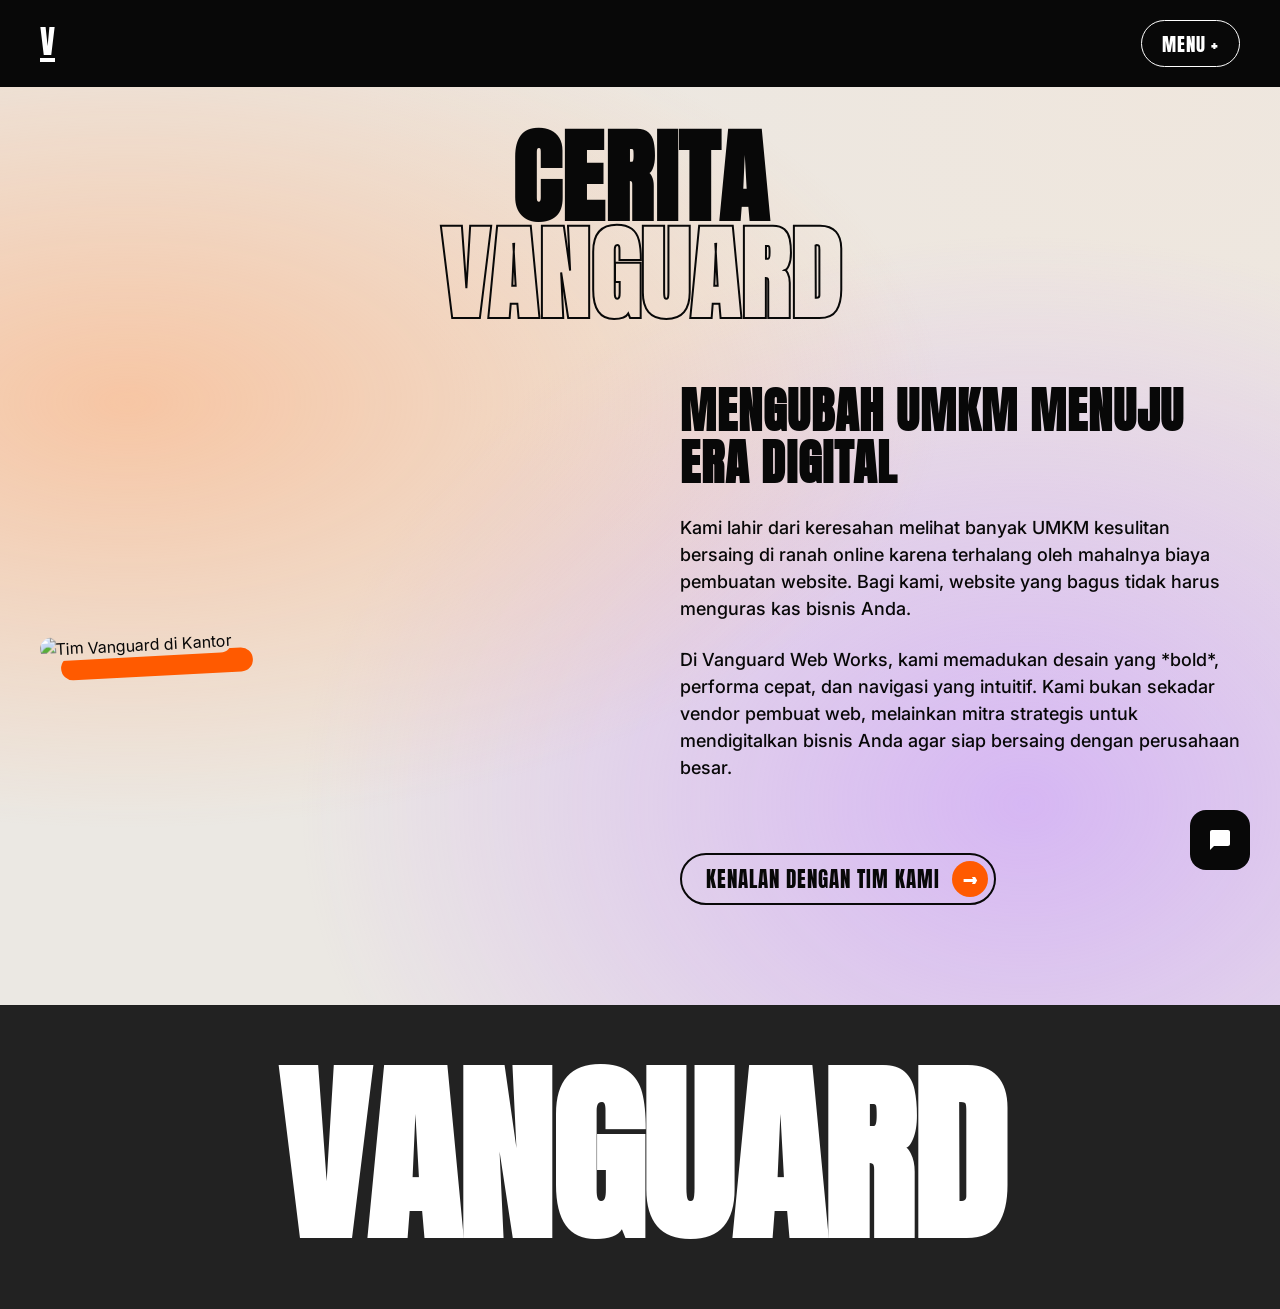
==== tentang kami.html @ bb04f419 "Add files via upload" ====
<!DOCTYPE html>
<html lang="id">
<head>
  <meta charset="UTF-8">
  <meta name="viewport" content="width=device-width, initial-scale=1.0">
  <title>Tentang Kami - Vanguard Web Works</title>
  <link rel="preconnect" href="https://fonts.googleapis.com">
  <link rel="preconnect" href="https://fonts.gstatic.com" crossorigin>
  <link href="https://fonts.googleapis.com/css2?family=Anton&family=Inter:wght@400;500;600;700&display=swap" rel="stylesheet">
  <link rel="stylesheet" href="style.css">
  <style>
    .nav { mix-blend-mode: normal; background: var(--black); color: var(--white); padding: 12px 40px;}
    .page-wrapper { padding-top: 130px; padding-bottom: 100px; min-height: 80vh; overflow: hidden; }
    
    /* Custom UI untuk Editorial About */
    .editorial-grid { display: grid; grid-template-columns: 1fr 1fr; gap: 80px; align-items: center; margin-top: 60px; }
    .editorial-img { width: 100%; border-radius: 24px; transform: rotate(-3deg); box-shadow: 20px 20px 0 var(--orange); transition: transform 0.4s ease; }
    .editorial-img:hover { transform: rotate(0deg); }
    .editorial-title { font-family: var(--font-display); font-size: 3rem; line-height: 1.1; margin-bottom: 24px; letter-spacing: 1px;}
    
    @media (max-width: 992px) {
      .editorial-grid { grid-template-columns: 1fr; gap: 50px; text-align: center; }
      .editorial-img { transform: rotate(0); box-shadow: 10px 10px 0 var(--orange); }
      .editorial-text p { margin-left: auto; margin-right: auto; }
    }
  </style>
</head>
<body>

  <!-- NAVIGATION -->
  <nav class="nav">
    <div class="logo">
      <a href="index.html" class="r-mark" style="text-decoration: none; color: inherit;">V</a>
    </div>
    <button class="menu-btn">MENU +</button>
  </nav>

  <div class="page-wrapper mesh-bg">
      <div class="container">
        <h2 class="section-title massive text-center">CERITA <br><span class="outline-text-dark" style="color:transparent;-webkit-text-stroke: 2px var(--black);">VANGUARD</span></h2>
        
        <div class="editorial-grid">
          <div>
            <img class="editorial-img" src="https://images.unsplash.com/photo-1522071820081-009f0129c71c?ixlib=rb-4.0.3&auto=format&fit=crop&w=1000&q=80" alt="Tim Vanguard di Kantor">
          </div>
          <div class="editorial-text">
            <h3 class="editorial-title">MENGUBAH UMKM MENUJU ERA DIGITAL</h3>
            <p class="body-text" style="max-width: 100%;">Kami lahir dari keresahan melihat banyak UMKM kesulitan bersaing di ranah online karena terhalang oleh mahalnya biaya pembuatan website. Bagi kami, website yang bagus tidak harus menguras kas bisnis Anda.</p>
            <p class="body-text" style="max-width: 100%;">Di Vanguard Web Works, kami memadukan desain yang *bold*, performa cepat, dan navigasi yang intuitif. Kami bukan sekadar vendor pembuat web, melainkan mitra strategis untuk mendigitalkan bisnis Anda agar siap bersaing dengan perusahaan besar.</p>
            <a href="tim.html" class="btn btn-pill btn-dark mt-4">
              <span class="btn-text">KENALAN DENGAN TIM KAMI</span>
              <span class="btn-icon btn-icon-orange">→</span>
            </a>
          </div>
        </div>
      </div>
  </div>

  <!-- FOOTER (Sama seperti file sebelumnya) -->
  <footer class="footer dark-bg">
    <div class="container relative">
      <h1 class="footer-title text-center mt-5 mb-5">VANGUARD</h1>
      <!-- Kode footer lainnya tetap sama -->
    </div>
  </footer>

  <div class="chat-btn"><svg viewBox="0 0 24 24" width="24" height="24" fill="currentColor"><path d="M20 2H4C2.9 2 2 2.9 2 4V22L6 18H20C21.1 18 22 17.1 22 16V4C22 2.9 21.1 2 20 2Z"/></svg></div>
  <script src="script.js"></script>
</body>
</html>
---- style.css ----
/* ==========================================================================
   CSS VARIABLES & RESET
   ========================================================================== */
:root {
  --bg-light: #EBE8E3;
  --bg-dark: #222222;
  --black: #080808;
  --white: #FFFFFF;
  --orange: #FF5A00;
  --grey-text: #B0B0B0;
  
  --font-display: 'Anton', impact, sans-serif;
  --font-body: 'Inter', system-ui, sans-serif;
}

* {
  box-sizing: border-box;
  margin: 0;
  padding: 0;
}

body {
  font-family: var(--font-body);
  background-color: var(--bg-light);
  color: var(--black);
  line-height: 1.5;
  overflow-x: hidden;
  -webkit-font-smoothing: antialiased;
}

a {
  text-decoration: none;
  color: inherit;
}

/* ==========================================================================
   UTILITIES & LAYOUT
   ========================================================================== */
.container {
  max-width: 1400px;
  margin: 0 auto;
  padding: 0 40px;
}

.relative { position: relative; }
.text-center { text-align: center; }
.mt-2 { margin-top: 1rem; }
.mt-4 { margin-top: 3rem; }
.mb-4 { margin-bottom: 3rem; }
.mb-5 { margin-bottom: 5rem; }
.pt-0 { padding-top: 0 !important; }

.dark-bg { background-color: var(--bg-dark); color: var(--white); }
.light-bg { background-color: var(--bg-light); color: var(--black); }

.hero.dark-bg {
  background-image:
    linear-gradient(rgba(10, 10, 10, 0.55), rgba(10, 10, 10, 0.55)),
    url('https://preview.redd.it/kyoto-night-walk-in-march-5160x2160-v0-7tdn4ga0k0ue1.png?width=1080&crop=smart&auto=webp&s=59a6f57659c7404c477679a484a92c6cc6047191');
  background-size: cover;
  background-position: center;
  background-repeat: no-repeat;
}

section { padding: 100px 0; }

.grid-2 {
  display: grid;
  grid-template-columns: 1fr 1fr;
  gap: 60px;
  align-items: center;
}
.align-start { align-items: start; }

/* ==========================================================================
   TYPOGRAPHY
   ========================================================================== */
.hero-title, .section-title, .footer-title {
  font-family: var(--font-display);
  text-transform: uppercase;
  line-height: 0.95;
  margin: 0;
}

.hero-title {
  font-size: clamp(4rem, 10vw, 9rem);
  letter-spacing: 2px;
}

.section-title {
  font-size: clamp(3rem, 7vw, 6.5rem);
  letter-spacing: 1px;
}
.section-title.massive { font-size: clamp(3.5rem, 8vw, 7.5rem); }

.outline-text {
  color: transparent;
  -webkit-text-stroke: 2px var(--white);
}

.outline-text-dark {
  color: transparent;
  -webkit-text-stroke: 2px var(--black);
}

.body-text {
  font-size: 1.125rem;
  font-weight: 500;
  margin-bottom: 1.5rem;
  max-width: 500px;
}

/* ==========================================================================
   NAVIGATION
   ========================================================================== */
.nav {
  position: fixed;
  top: 0; left: 0; right: 0;
  padding: 20px 40px;
  display: flex;
  justify-content: space-between;
  align-items: center;
  z-index: 100;
  mix-blend-mode: difference;
  color: white;
}

.r-mark {
  font-family: var(--font-display);
  font-size: 2rem;
  border-bottom: 4px solid white;
  line-height: 1;
  display: inline-block;
}

.menu-btn {
  background: transparent;
  border: 1px solid white;
  color: white;
  border-radius: 50px;
  padding: 8px 20px;
  font-family: var(--font-display);
  font-size: 1.2rem;
  cursor: pointer;
  letter-spacing: 1px;
  transition: 0.3s ease;
}
.menu-btn:hover { background: white; color: black; }

/* ==========================================================================
   BUTTONS
   ========================================================================== */
.btn-pill {
  display: inline-flex;
  align-items: center;
  gap: 12px;
  border: 2px solid;
  border-radius: 50px;
  padding: 6px 6px 6px 24px;
  font-family: var(--font-display);
  font-size: 1.3rem;
  letter-spacing: 1px;
  transition: transform 0.3s ease;
}
.btn-pill:hover { transform: scale(1.05); }

.btn-orange { border-color: var(--white); color: var(--white); }
.btn-orange .btn-icon { background-color: var(--orange); border-radius: 50%; width: 36px; height: 36px; display: flex; align-items: center; justify-content: center; color: white;}

.btn-dark { border-color: var(--black); color: var(--black); }
.btn-dark .btn-icon-orange { background-color: var(--orange); border-radius: 50%; width: 36px; height: 36px; display: flex; align-items: center; justify-content: center; color: white;}

/* ==========================================================================
   SPECIFIC ELEMENTS (Masks, Badges, Inline Pill)
   ========================================================================== */
.inline-img-pill {
  display: inline-block;
  width: 250px;
  height: clamp(60px, 8vw, 110px);
  background-image: url('https://images.unsplash.com/photo-1522071820081-009f0129c71c?ixlib=rb-4.0.3&auto=format&fit=crop&w=600&q=80');
  background-size: cover;
  background-position: center;
  border-radius: 100px;
  vertical-align: middle;
  margin: 0 15px;
}

.badge-inline {
  display: inline-block;
  width: clamp(60px, 8vw, 90px);
  height: clamp(60px, 8vw, 90px);
  background-image: url('data:image/svg+xml;utf8,<svg xmlns="http://www.w3.org/2000/svg" viewBox="0 0 100 100"><circle cx="50" cy="50" r="45" fill="%23111" /><path d="M 35 40 Q 40 30 45 40 M 65 40 Q 60 30 55 40 M 35 60 Q 50 80 65 60" stroke="%23E4F059" stroke-width="4" fill="none" stroke-linecap="round"/><circle cx="50" cy="50" r="48" fill="none" stroke="%23E4F059" stroke-width="1" stroke-dasharray="4"/></svg>');
  background-size: cover;
  vertical-align: text-bottom;
}

.badge-spin {
  position: absolute;
  top: -40px;
  right: 15%;
  animation: spin 10s linear infinite;
  z-index: 10;
}
.badge-footer { top: -60px; left: 15%; right: auto; }

@keyframes spin { 100% { transform: rotate(360deg); } }

.octagon-mask {
  width: 100%;
  aspect-ratio: 1;
  clip-path: polygon(30% 0%, 70% 0%, 100% 30%, 100% 70%, 70% 100%, 30% 100%, 0% 70%, 0% 30%);
}
.octagon-mask img { width: 100%; height: 100%; object-fit: cover; }

/* ==========================================================================
   TRAININGS TYPOGRAPHY CLUSTER
   ========================================================================== */
.eyebrow-center {
  text-align: center;
  font-family: var(--font-display);
  font-size: 1.5rem;
  letter-spacing: 1px;
  margin-bottom: 2rem;
}

.typographic-cluster {
  text-align: center;
  font-family: var(--font-display);
  font-size: clamp(3rem, 8vw, 7.5rem);
  line-height: 0.9;
}
.typographic-cluster .word { position: relative; margin-right: 30px; display: inline-block; }
.typographic-cluster .word sup {
  font-family: var(--font-body); font-weight: bold; font-size: 1rem;
  position: absolute; top: 10px; right: -25px;
}
.typographic-cluster .black { color: var(--black); }
.typographic-cluster .grey { color: var(--grey-text); }

.image-grid { display: grid; grid-template-columns: repeat(4, 1fr); gap: 20px; }
.img-card { aspect-ratio: 1; overflow: hidden; position: relative; }
.img-card img { width: 100%; height: 100%; object-fit: cover; }
.date-card::before {
  content: ""; position: absolute; top: 0; left: 0; width: 80px; height: 100px;
  background: rgba(0,0,0,0.7); z-index: 1;
}
.date-badge {
  position: absolute; top: 10px; left: 10px; z-index: 2;
  color: white; font-family: var(--font-display); text-align: center; line-height: 1;
  font-size: 1.2rem;
}
.date-badge span { font-size: 2.5rem; display: block; margin: -2px 0; }

/* ==========================================================================
   TEAM SECTION
   ========================================================================== */
.team-text { padding-left: 40px; }
.team-grid { display: grid; grid-template-columns: repeat(4, 1fr); height: 450px; }
.team-member { overflow: hidden; position: relative; }
.team-member img { width: 100%; height: 100%; object-fit: cover; }

/* ==========================================================================
   TESTIMONIALS (FLEX MASONRY FIX - ANTI BOLONG)
   ========================================================================== */
.mesh-bg {
  background: var(--bg-light);
  background-image: 
    radial-gradient(at 10% 40%, rgba(255, 175, 122, 0.6) 0px, transparent 50%),
    radial-gradient(at 80% 80%, rgba(200, 150, 255, 0.6) 0px, transparent 50%),
    radial-gradient(at 90% 10%, rgba(240, 230, 220, 0.8) 0px, transparent 50%);
}

.masonry-layout {
  display: flex;
  align-items: flex-start;
  gap: 24px;
  width: 100%;
}

.masonry-column {
  display: flex;
  flex-direction: column;
  gap: 24px;
  flex: 1;
}

/* Efek Offset/Turun khusus kolom tengah agar senada dengan UI referensi */
.masonry-column.staggered {
  margin-top: 60px; 
}

/* ==========================================
   TESTIMONIAL SECTION (RAPI & MODERN)
========================================== */

.testimonials{
    padding:140px 0 160px;
}

.testimonials .container{
    max-width:1400px;
    margin:0 auto;
}

/* Judul */

.testimonials .section-title{
    font-size:clamp(4rem,8vw,7rem);
    line-height:1.08;
    letter-spacing:1px;
    text-align:center;

    margin-bottom:90px;
}

/* Grid */

.testimonial-grid{
    display:grid;
    grid-template-columns:repeat(3,1fr);

    gap:35px;

    margin-top:0;
}

/* Card */

.testi-card{
    background:#fff;
    border-radius:16px;

    padding:45px;

    display:flex;
    flex-direction:column;

    min-height:360px;

    box-shadow:0 15px 40px rgba(0,0,0,.08);

    transition:.35s ease;
}

.testi-card:hover{
    transform:translateY(-8px);
    box-shadow:0 25px 60px rgba(0,0,0,.12);
}

/* Avatar */

.testi-avatar{
    width:60px;
    height:60px;
    border-radius:50%;
    overflow:hidden;
    margin-bottom:30px;
}

.testi-avatar img{
    width:100%;
    height:100%;
    object-fit:cover;
}

/* Isi */

.testi-text{
    font-size:1.08rem;
    line-height:1.8;
    color:#333;

    margin-bottom:35px;

    flex:1;
}

/* Nama */

.testi-author{
    font-family:var(--font-display);
    font-size:1.35rem;
    letter-spacing:1px;
    line-height:1.2;
}

.role{
    display:block;
    margin-top:8px;

    font-size:.95rem;
    font-family:var(--font-body);
    font-weight:600;
    color:var(--orange);
}

/* Tablet */

@media(max-width:992px){

.testimonial-grid{
    grid-template-columns:repeat(2,1fr);
}

.testimonials .section-title{
    margin-bottom:70px;
}

}

/* Mobile */

@media(max-width:768px){

.testimonial-grid{
    grid-template-columns:1fr;
    gap:25px;
}

.testimonials{
    padding:90px 0;
}

.testimonials .section-title{
    margin-bottom:55px;
}

.testi-card{
    min-height:auto;
}

}
/* ==========================================================================
   FOOTER
   ========================================================================== */
.footer { padding-bottom: 60px; border-top: 1px solid rgba(0,0,0,0.1); }
.footer-title {
  font-size: clamp(4rem, 15vw, 14rem);
  text-align: center;
  margin-top: 60px;
  letter-spacing: -2px;
}
.footer-grid { display: grid; grid-template-columns: 2fr 1fr 1fr 1fr; gap: 40px; }
.footer-brand { font-family: var(--font-display); font-size: 1.5rem; line-height: 1.1; letter-spacing: 1px; }
.footer-links { list-style: none; font-family: var(--font-display); font-size: 1.5rem; letter-spacing: 1px;}
.footer-links li { margin-bottom: 8px; }
.footer-links a:hover { color: var(--orange); }
.footer-social-label { font-size: 0.9rem; font-weight: 600; margin-bottom: 10px; }

/* ==========================================================================
   FLOATING CHAT
   ========================================================================== */
.chat-btn {
  position: fixed;
  bottom: 30px; right: 30px;
  background: var(--black); color: var(--white);
  width: 60px; height: 60px; border-radius: 16px;
  display: flex; align-items: center; justify-content: center;
  cursor: pointer; z-index: 99; transition: 0.3s;
}
.chat-btn:hover { background: var(--orange); }

/* ==========================================================================
   RESPONSIVE
   ========================================================================== */
@media (max-width: 1024px) {
  .grid-2 { grid-template-columns: 1fr; }
  .image-grid, .team-grid { grid-template-columns: repeat(2, 1fr); }
  
  .masonry-layout { 
    flex-wrap: wrap; 
  }
  .masonry-column { 
    min-width: 45%; 
  }
  .masonry-column.staggered { 
    margin-top: 0; /* Matikan offset di tablet */
  }

  .footer-grid { grid-template-columns: 1fr 1fr; }
  .badge-spin { right: 5%; }
  .team-text { padding-left: 0; }
  .inline-img-pill { width: 150px; }
}

@media (max-width: 600px) {
  .footer-grid, .image-grid, .team-grid { grid-template-columns: 1fr; }
  
  .masonry-layout { 
    flex-direction: column; 
  }
  .masonry-column { 
    min-width: 100%; 
  }
  
  .badge-spin { display: none; }
  section { padding: 60px 0; }
}

/* ==========================================================================
   TAMBAHAN OPTIMASI MOBILE (MAX-WIDTH: 768PX)
   ========================================================================== */
@media (max-width: 768px) {
  /* 1. Navigasi dan Container */
  .container {
    padding: 0 20px; /* Mengurangi ruang kosong di kiri-kanan layar */
  }
  .nav {
    padding: 15px 20px !important; /* Membuat header lebih ramping */
  }

  /* 2. Tipografi (Menurunkan batas minimum clamp) */
  .hero-title {
    font-size: clamp(2.5rem, 10vw, 9rem); 
  }
  .section-title {
    font-size: clamp(2rem, 7vw, 6.5rem);
  }
  .section-title.massive {
    font-size: clamp(2.2rem, 8vw, 7.5rem);
  }
  .footer-title {
    font-size: clamp(2.8rem, 15vw, 14rem); /* Mencegah judul footer tumpah */
  }
  .body-text {
    font-size: 1rem;
  }

  /* 3. Cluster Teks Layanan (Merapikan teks yang menumpuk) */
  .typographic-cluster {
    font-size: clamp(1.8rem, 8vw, 7.5rem);
    line-height: 1.3;
  }
  .typographic-cluster .word {
    margin-right: 12px;
  }
  .typographic-cluster .word sup {
    right: -15px;
    font-size: 0.8rem;
  }

  /* 4. Tombol (Membuat tombol lebih proporsional saat disentuh jempol) */
  .btn-pill {
    font-size: 1rem;
    padding: 6px 6px 6px 18px;
  }
  .btn-pill .btn-icon, 
  .btn-pill .btn-icon-orange {
    width: 30px;
    height: 30px;
  }

  /* 5. Kartu Harga (Memaksa grid menjadi 1 kolom penuh agar tidak terpotong) */
  .pricing-grid {
    grid-template-columns: 1fr !important;
  }
}

/* Tambahan ekstra untuk layar yang sangat sempit (seperti iPhone SE) */
@media (max-width: 400px) {
  .hero-title {
    font-size: clamp(2.2rem, 10vw, 9rem);
  }
  .team-card {
    padding: 30px 15px; /* Mengurangi padding di kartu tim */
  }
}
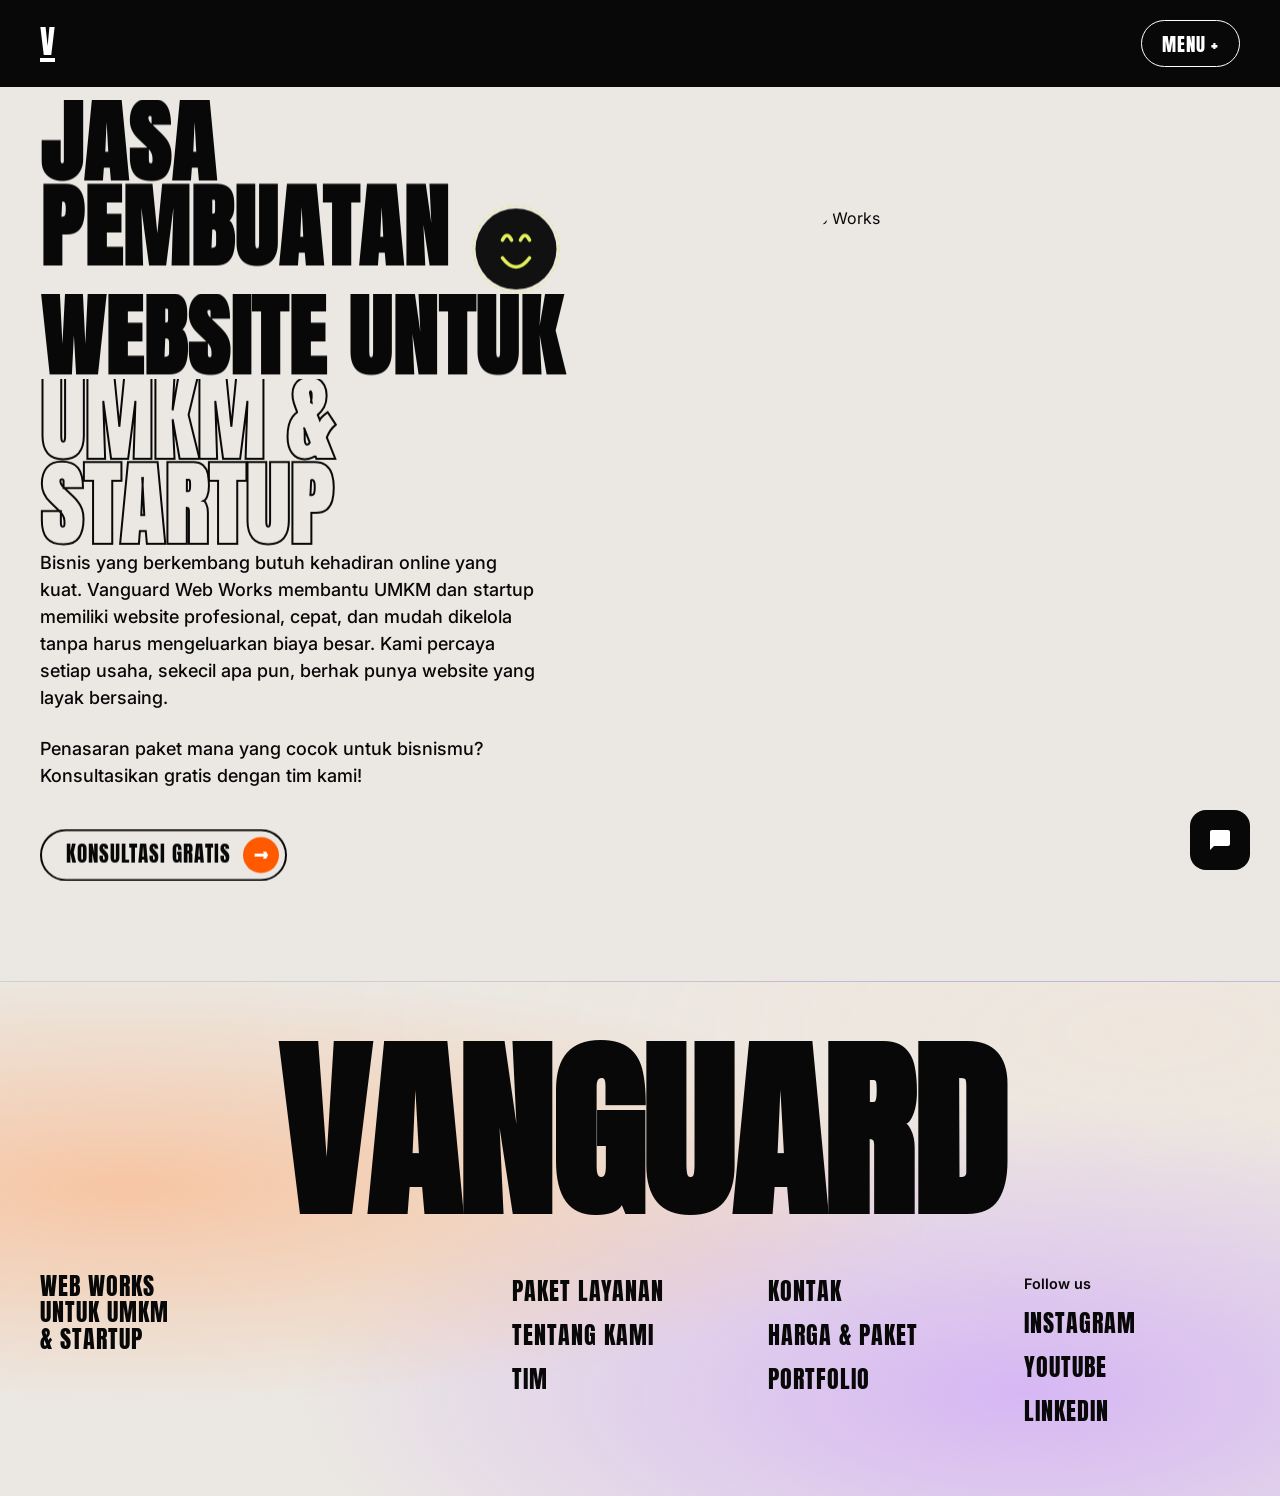
==== commit d117ca42: "tentang-kami.html" ====
--- a/tentang kami.html
+++ b/tentang kami.html
@@ -3,26 +3,15 @@
 <head>
   <meta charset="UTF-8">
   <meta name="viewport" content="width=device-width, initial-scale=1.0">
-  <title>Tentang Kami - Vanguard Web Works</title>
+  <title>Vanguard Web Works</title>
   <link rel="preconnect" href="https://fonts.googleapis.com">
   <link rel="preconnect" href="https://fonts.gstatic.com" crossorigin>
   <link href="https://fonts.googleapis.com/css2?family=Anton&family=Inter:wght@400;500;600;700&display=swap" rel="stylesheet">
   <link rel="stylesheet" href="style.css">
   <style>
+    /* Specific overrides for subpages */
     .nav { mix-blend-mode: normal; background: var(--black); color: var(--white); padding: 12px 40px;}
-    .page-wrapper { padding-top: 130px; padding-bottom: 100px; min-height: 80vh; overflow: hidden; }
-    
-    /* Custom UI untuk Editorial About */
-    .editorial-grid { display: grid; grid-template-columns: 1fr 1fr; gap: 80px; align-items: center; margin-top: 60px; }
-    .editorial-img { width: 100%; border-radius: 24px; transform: rotate(-3deg); box-shadow: 20px 20px 0 var(--orange); transition: transform 0.4s ease; }
-    .editorial-img:hover { transform: rotate(0deg); }
-    .editorial-title { font-family: var(--font-display); font-size: 3rem; line-height: 1.1; margin-bottom: 24px; letter-spacing: 1px;}
-    
-    @media (max-width: 992px) {
-      .editorial-grid { grid-template-columns: 1fr; gap: 50px; text-align: center; }
-      .editorial-img { transform: rotate(0); box-shadow: 10px 10px 0 var(--orange); }
-      .editorial-text p { margin-left: auto; margin-right: auto; }
-    }
+    .page-wrapper { padding-top: 100px; min-height: 80vh; }
   </style>
 </head>
 <body>
@@ -35,36 +24,75 @@
     <button class="menu-btn">MENU +</button>
   </nav>
 
-  <div class="page-wrapper mesh-bg">
-      <div class="container">
-        <h2 class="section-title massive text-center">CERITA <br><span class="outline-text-dark" style="color:transparent;-webkit-text-stroke: 2px var(--black);">VANGUARD</span></h2>
-        
-        <div class="editorial-grid">
-          <div>
-            <img class="editorial-img" src="https://images.unsplash.com/photo-1522071820081-009f0129c71c?ixlib=rb-4.0.3&auto=format&fit=crop&w=1000&q=80" alt="Tim Vanguard di Kantor">
-          </div>
-          <div class="editorial-text">
-            <h3 class="editorial-title">MENGUBAH UMKM MENUJU ERA DIGITAL</h3>
-            <p class="body-text" style="max-width: 100%;">Kami lahir dari keresahan melihat banyak UMKM kesulitan bersaing di ranah online karena terhalang oleh mahalnya biaya pembuatan website. Bagi kami, website yang bagus tidak harus menguras kas bisnis Anda.</p>
-            <p class="body-text" style="max-width: 100%;">Di Vanguard Web Works, kami memadukan desain yang *bold*, performa cepat, dan navigasi yang intuitif. Kami bukan sekadar vendor pembuat web, melainkan mitra strategis untuk mendigitalkan bisnis Anda agar siap bersaing dengan perusahaan besar.</p>
-            <a href="tim.html" class="btn btn-pill btn-dark mt-4">
-              <span class="btn-text">KENALAN DENGAN TIM KAMI</span>
+  <div class="page-wrapper light-bg">
+      <section class="about pt-0">
+        <div class="container grid-2">
+          <div class="about-content">
+            <h2 class="section-title">
+              JASA PEMBUATAN <span class="badge-inline"></span><br>
+              WEBSITE UNTUK<br>
+              <span class="outline-text-dark">UMKM & STARTUP</span>
+            </h2>
+            <p class="body-text">
+              Bisnis yang berkembang butuh kehadiran online yang kuat. Vanguard Web Works membantu UMKM dan startup memiliki website profesional, cepat, dan mudah dikelola tanpa harus mengeluarkan biaya besar. Kami percaya setiap usaha, sekecil apa pun, berhak punya website yang layak bersaing.
+            </p>
+            <p class="body-text">
+              Penasaran paket mana yang cocok untuk bisnismu? Konsultasikan gratis dengan tim kami!
+            </p>
+            <a href="kontak.html" class="btn btn-pill btn-dark mt-2">
+              <span class="btn-text">KONSULTASI GRATIS</span>
               <span class="btn-icon btn-icon-orange">→</span>
             </a>
           </div>
+          <div class="about-image">
+            <div class="octagon-mask">
+              <img src="https://images.unsplash.com/photo-1522071820081-009f0129c71c?ixlib=rb-4.0.3&auto=format&fit=crop&w=1000&q=80" alt="Tim Vanguard Web Works">
+            </div>
+          </div>
+        </div>
+      </section>
+  </div>
+
+  <!-- FOOTER -->
+  <footer class="footer mesh-bg">
+    <div class="container relative">
+      <h1 class="footer-title">VANGUARD</h1>
+      
+      <div class="footer-grid mt-4">
+        <div>
+          <div class="footer-brand">WEB WORKS<br>UNTUK UMKM<br>& STARTUP</div>
+        </div>
+        <div>
+          <ul class="footer-links">
+            <li><a href="paket layanan.html">PAKET LAYANAN</a></li>
+            <li><a href="tentang kami.html">TENTANG KAMI</a></li>
+            <li><a href="tim.html">TIM</a></li>
+          </ul>
+        </div>
+        <div>
+          <ul class="footer-links">
+            <li><a href="kontak.html">KONTAK</a></li>
+            <li><a href="#">HARGA & PAKET</a></li>
+            <li><a href="#">PORTFOLIO</a></li>
+          </ul>
+        </div>
+        <div>
+          <div class="footer-social-label">Follow us</div>
+          <ul class="footer-links">
+            <li><a href="#">INSTAGRAM</a></li>
+            <li><a href="#">YOUTUBE</a></li>
+            <li><a href="#">LINKEDIN</a></li>
+          </ul>
         </div>
       </div>
-  </div>
-
-  <!-- FOOTER (Sama seperti file sebelumnya) -->
-  <footer class="footer dark-bg">
-    <div class="container relative">
-      <h1 class="footer-title text-center mt-5 mb-5">VANGUARD</h1>
-      <!-- Kode footer lainnya tetap sama -->
     </div>
   </footer>
 
-  <div class="chat-btn"><svg viewBox="0 0 24 24" width="24" height="24" fill="currentColor"><path d="M20 2H4C2.9 2 2 2.9 2 4V22L6 18H20C21.1 18 22 17.1 22 16V4C22 2.9 21.1 2 20 2Z"/></svg></div>
+  <!-- Floating Chat Button -->
+  <div class="chat-btn">
+    <svg viewBox="0 0 24 24" width="24" height="24" fill="currentColor"><path d="M20 2H4C2.9 2 2 2.9 2 4V22L6 18H20C21.1 18 22 17.1 22 16V4C22 2.9 21.1 2 20 2Z"/></svg>
+  </div>
+
   <script src="script.js"></script>
 </body>
-</html>+</html>
